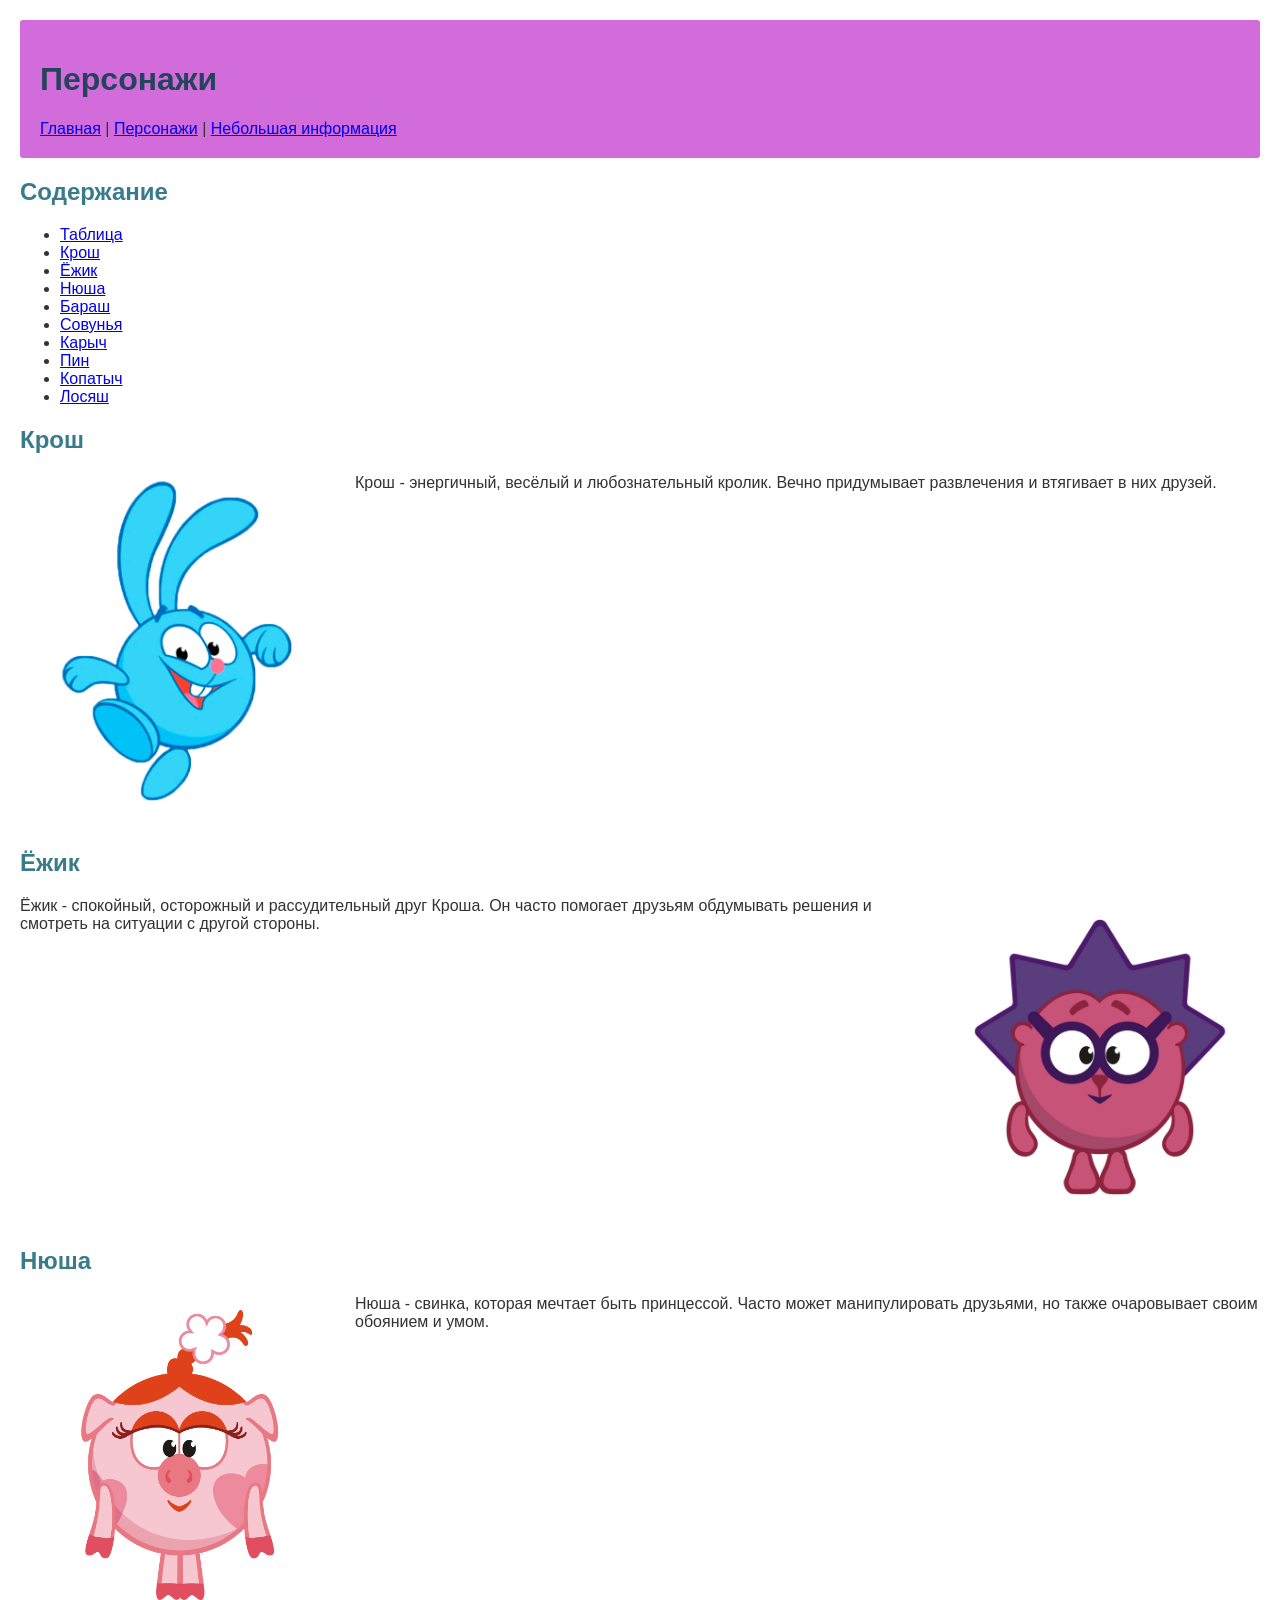
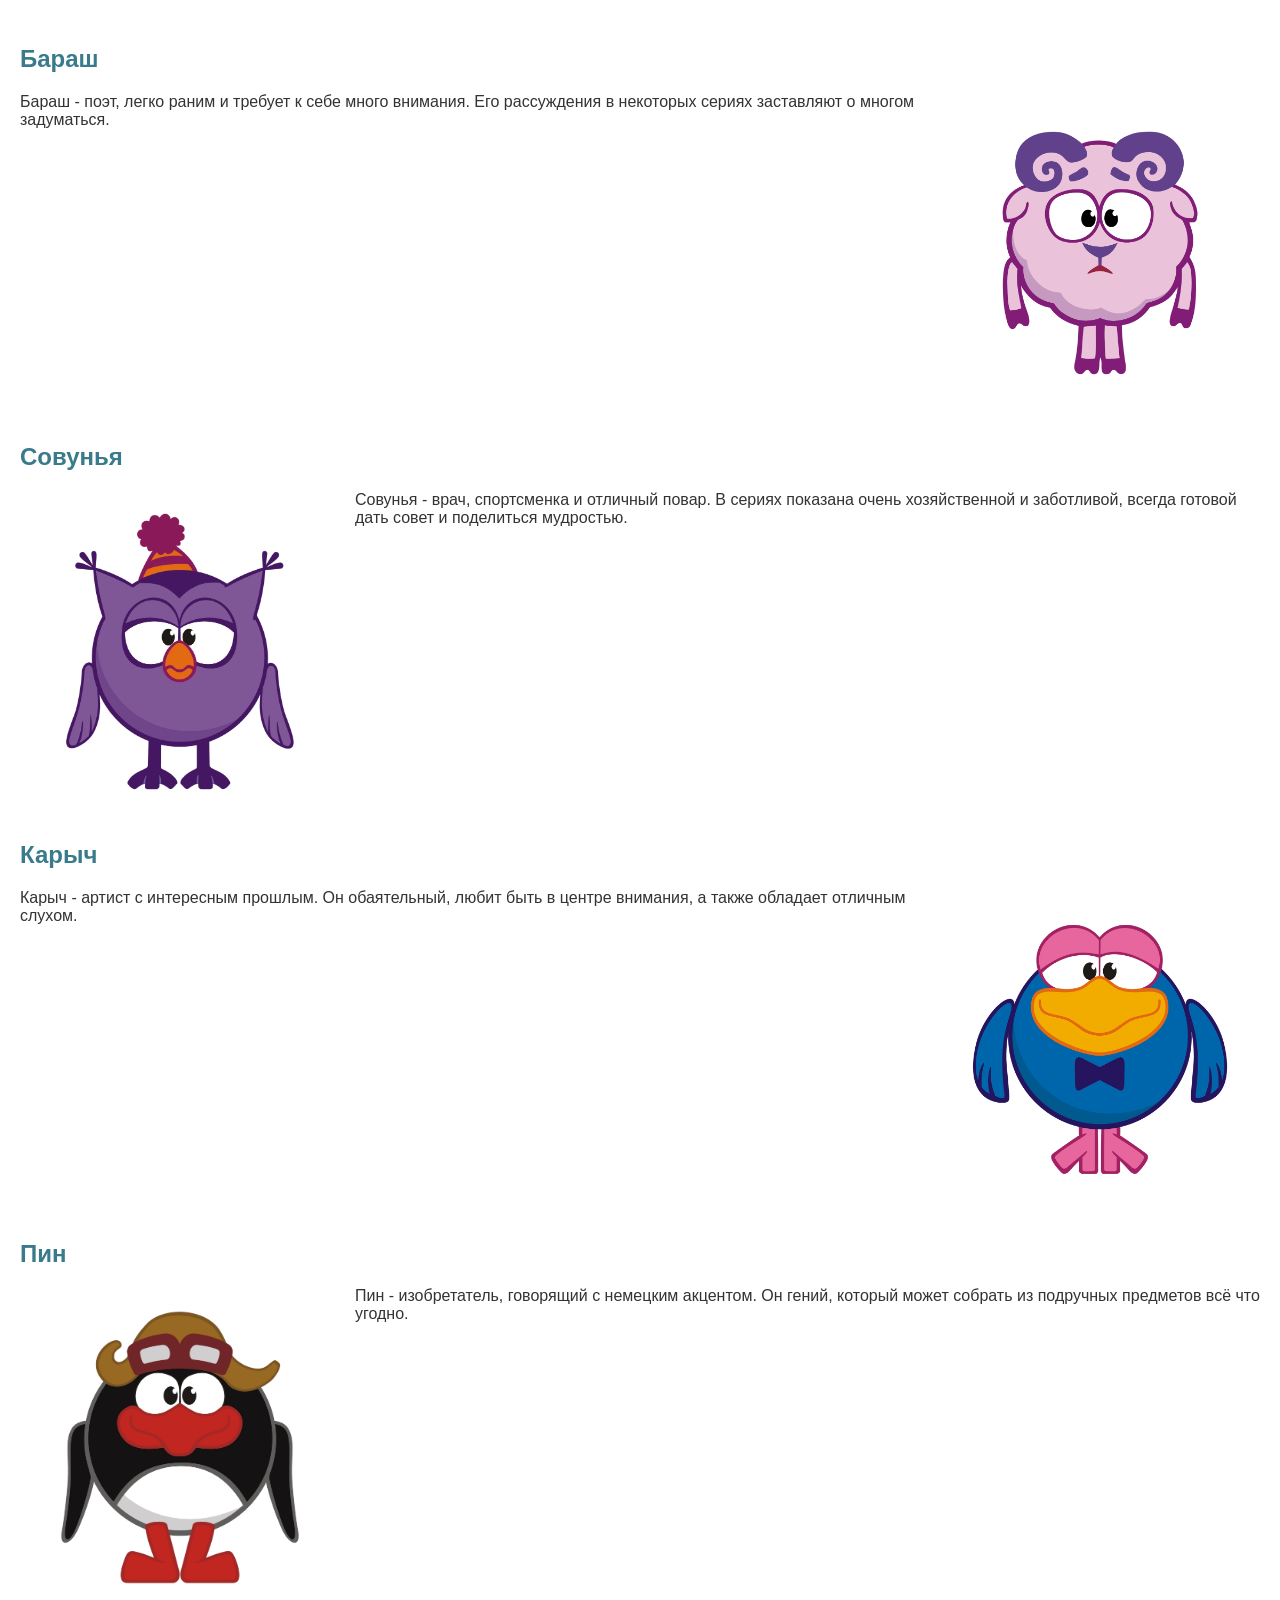
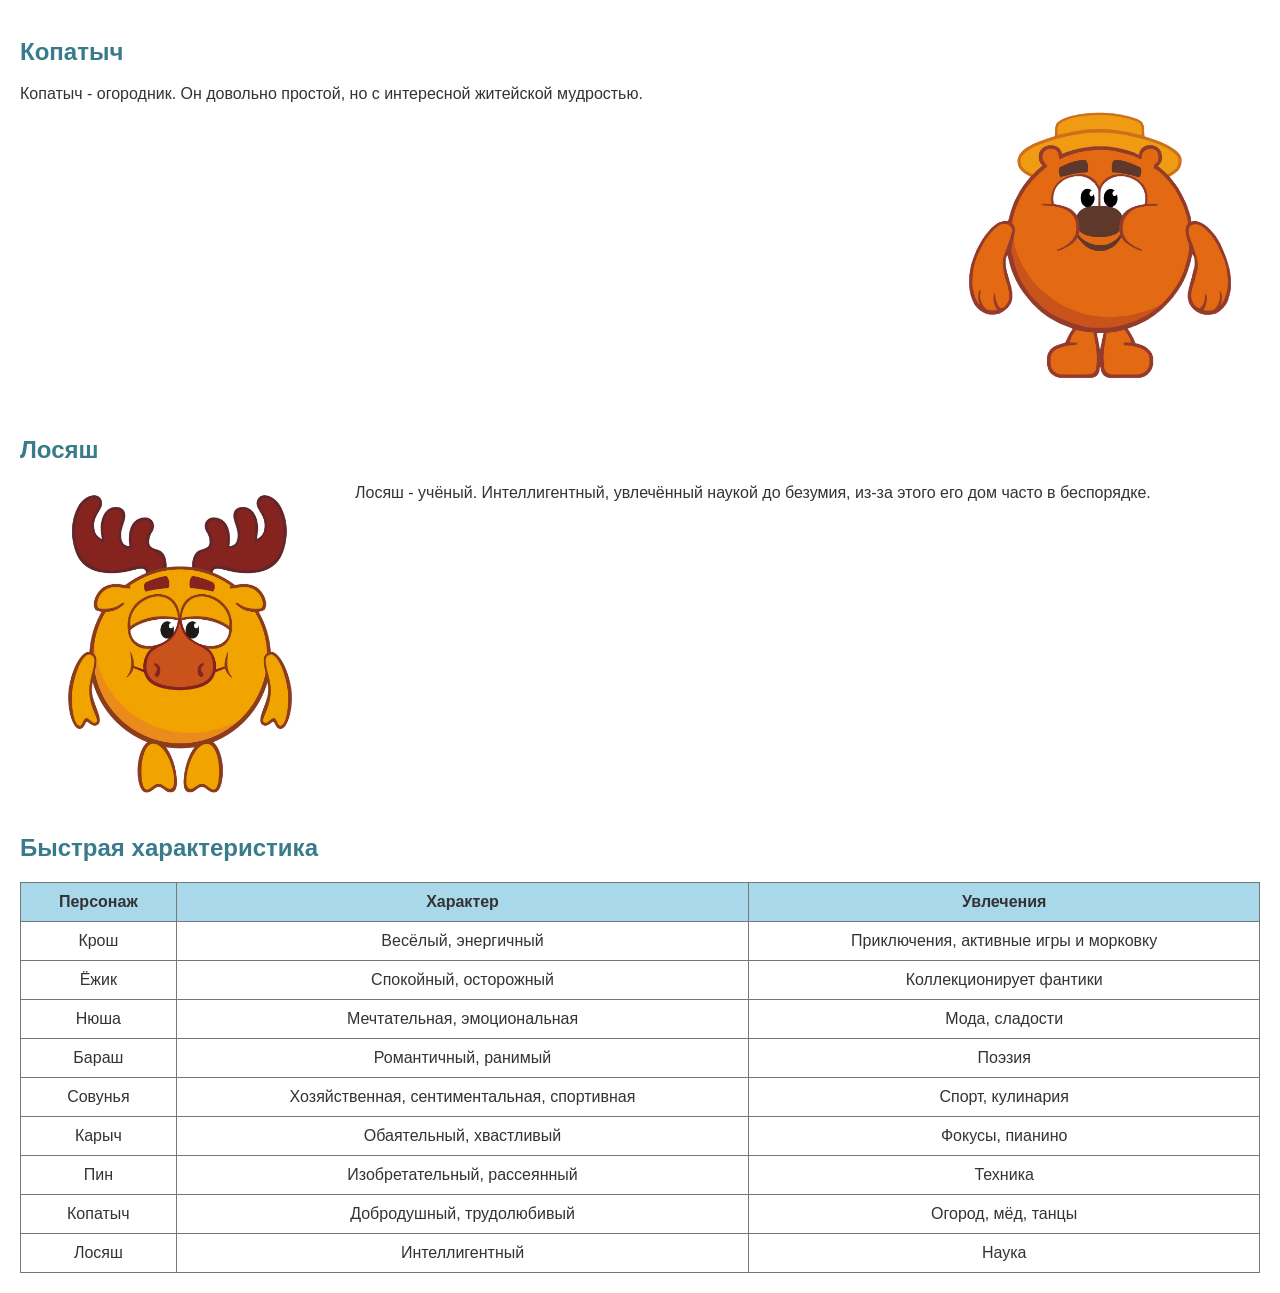
==== characters.html @ 491b252f "Add files via upload" ====
<!DOCTYPE html>
<html>
<head>
    <meta charset="UTF-8">
    <meta name="viewport" content="width=device-width, initial-scale=1">
    <meta name="description" content="Описание персонажей">
    <title>Персонажи</title>
    <link rel="stylesheet" href="style.css">
</head>
<body>
    <header>
        <h1>Персонажи</h1>

        <a href="index.html">Главная</a> |
        <a href="characters.html">Персонажи</a> |
        <a href="facts.html">Небольшая информация</a>
        
    </header>

    <main>
        <h2>Содержание</h2>

        <ul>
            <li><a href="#table">Таблица</a></li>
            <li><a href="#krosh">Крош</a></li>
            <li><a href="#ezik"> Ёжик</a></li>
            <li><a href="#nusa"> Нюша</a></li>
            <li><a href="#baras"> Бараш</a></li>
            <li><a href="#sovu"> Совунья</a></li>
            <li><a href="#kari"> Карыч</a></li>
            <li><a href="#pin"> Пин</a></li>
            <li><a href="#kop"> Копатыч</a></li>
            <li><a href="#los"> Лосяш</a></li>
        </ul>

        <h2 id="krosh">Крош</h2>
        <img
    src="images/kros.webp"
    alt="Крош"
    width="320"
    class="picture-left"
>
        <p>
    Крош - энергичный, весёлый и любознательный кролик.
    Вечно придумывает развлечения и втягивает в них друзей.
</p>
<div class="clear"></div>
        <h2 id="ezik">Ёжик</h2>
        <img
    src="images/ezik.webp"
    alt="Ёжик"
    width="320"
    class="picture-right"
>

<p>
    Ёжик - спокойный, осторожный и рассудительный друг Кроша.
    Он часто помогает друзьям обдумывать решения и смотреть
    на ситуации с другой стороны.
</p>

<div class="clear"></div>

        <h2 id="nusa">Нюша</h2>
        <img
    src="images/nusa.webp"
    alt="Нюша"
    width="320"
    class="picture-left"
>

<p>
    Нюша - свинка, которая мечтает быть принцессой.
    Часто может манипулировать друзьями, но также очаровывает своим обоянием и умом. 
</p>

<div class="clear"></div>

        <h2 id="baras">Бараш</h2>
        <img
    src="images/barash.webp"
    alt="Бараш"
    width="320"
    class="picture-right"
>

<p>
    Бараш - поэт, легко раним и требует к себе много внимания.
    Его рассуждения в некоторых сериях заставляют о многом задуматься.
</p>

<div class="clear"></div>

        <h2 id="sovu">Совунья</h2>
        <img
    src="images/Sovunya.webp"
    alt="Совунья"
    width="320"
    class="picture-left"
>

<p>
    Совунья - врач, спортсменка и отличный повар. 
    В сериях показана очень хозяйственной и заботливой, всегда готовой дать совет и поделиться мудростью.
</p>

<div class="clear"></div>

        <h2 id="kari">Карыч</h2>
        <img
    src="images/karik.webp"
    alt="Карыч"
    width="320"
    class="picture-right"
>

<p>
    Карыч - артист с интересным прошлым. 
    Он обаятельный, любит быть в центре внимания, а также обладает отличным слухом.
</p>

<div class="clear"></div>

        <h2 id="pin">Пин</h2>
        <img
    src="images/pin.webp"
    alt="Пин"
    width="320"
    class="picture-left"
>

<p>
    Пин - изобретатель, говорящий с немецким акцентом. 
    Он гений, который может собрать из подручных предметов всё что угодно. 
</p>
<div class="clear"></div>

        <h2 id="kop">Копатыч</h2>
        <img
    src="images/kopatich.webp"
    alt="Копатыч"
    width="320"
    class="picture-right"
>

<p>
    Копатыч - огородник. 
    Он довольно простой, но с интересной житейской мудростью.
</p>

<div class="clear"></div>

        <h2 id="los">Лосяш</h2>
        <img
    src="images/losik.webp"
    alt="Лосяш"
    width="320"
    class="picture-left"
>

<p>
    Лосяш - учёный. 
    Интеллигентный, увлечённый наукой до безумия, из-за этого его дом часто в беспорядке.
</p>
<div class="clear"></div>

<h2 id="table">Быстрая характеристика</h2>

<table>
    <thead>
        <tr>
            <th>Персонаж</th>
            <th>Характер</th>
            <th>Увлечения</th>
        </tr>
    </thead>

    <tbody>
        <tr>
            <td>Крош</td>
            <td>Весёлый, энергичный</td>
            <td>Приключения, активные игры и морковку</td>
        </tr>

        <tr>
            <td>Ёжик</td>
            <td>Спокойный, осторожный</td>
            <td>Коллекционирует фантики</td>
        </tr>

        <tr>
            <td>Нюша</td>
            <td>Мечтательная, эмоциональная</td>
            <td>Мода, сладости</td>
        </tr>

        <tr>
            <td>Бараш</td>
            <td>Романтичный, ранимый</td>
            <td>Поэзия</td>
        </tr>

        <tr>
            <td>Совунья</td>
            <td>Хозяйственная, сентиментальная, спортивная</td>
            <td>Спорт, кулинария</td>
        </tr>

        <tr>
            <td>Карыч</td>
            <td>Обаятельный, хвастливый</td>
            <td>Фокусы, пианино</td>
        </tr>

        <tr>
            <td>Пин</td>
            <td>Изобретательный, рассеянный</td>
            <td>Техника</td>
        </tr>

        <tr>
            <td>Копатыч</td>
            <td>Добродушный, трудолюбивый</td>
            <td>Огород, мёд, танцы</td>
        </tr>

        <tr>
            <td>Лосяш</td>
            <td>Интеллигентный</td>
            <td>Наука</td>
        </tr>
    </tbody>
</table>

    </main>
</body>
</html>
---- style.css ----
body {
    font-family: Arial, sans-serif;
    background-color: #ffffff;
    color: #333333;
    margin: 20px;
    
}

header {
    background-color: #d26cda;
    padding: 20px;
    border-radius: 3px;
}

h1 {
    color: #24445c;
}

h2 {
    color: #397b8b;
}

.clear {
    clear: both;
}

.picture-center {
    display: block;
    margin: 20px auto;
    max-width: 100%;
    height: auto;
}

.picture-left {
    float: left;
    margin: 0 15px 10px 0;
    max-width: 40%;
    height: auto;
}

.picture-right {
    float: right;
    margin: 0 0 10px 15px;
    max-width: 40%;
    height: auto;
}

table {
    border-collapse: collapse;
    width: 100%;
    margin: 20px 0;
}

th, td {
    border: 1px solid #777777;
    padding: 10px;
    text-align: center;
}

th {
    background-color: #a8d8ea;
}
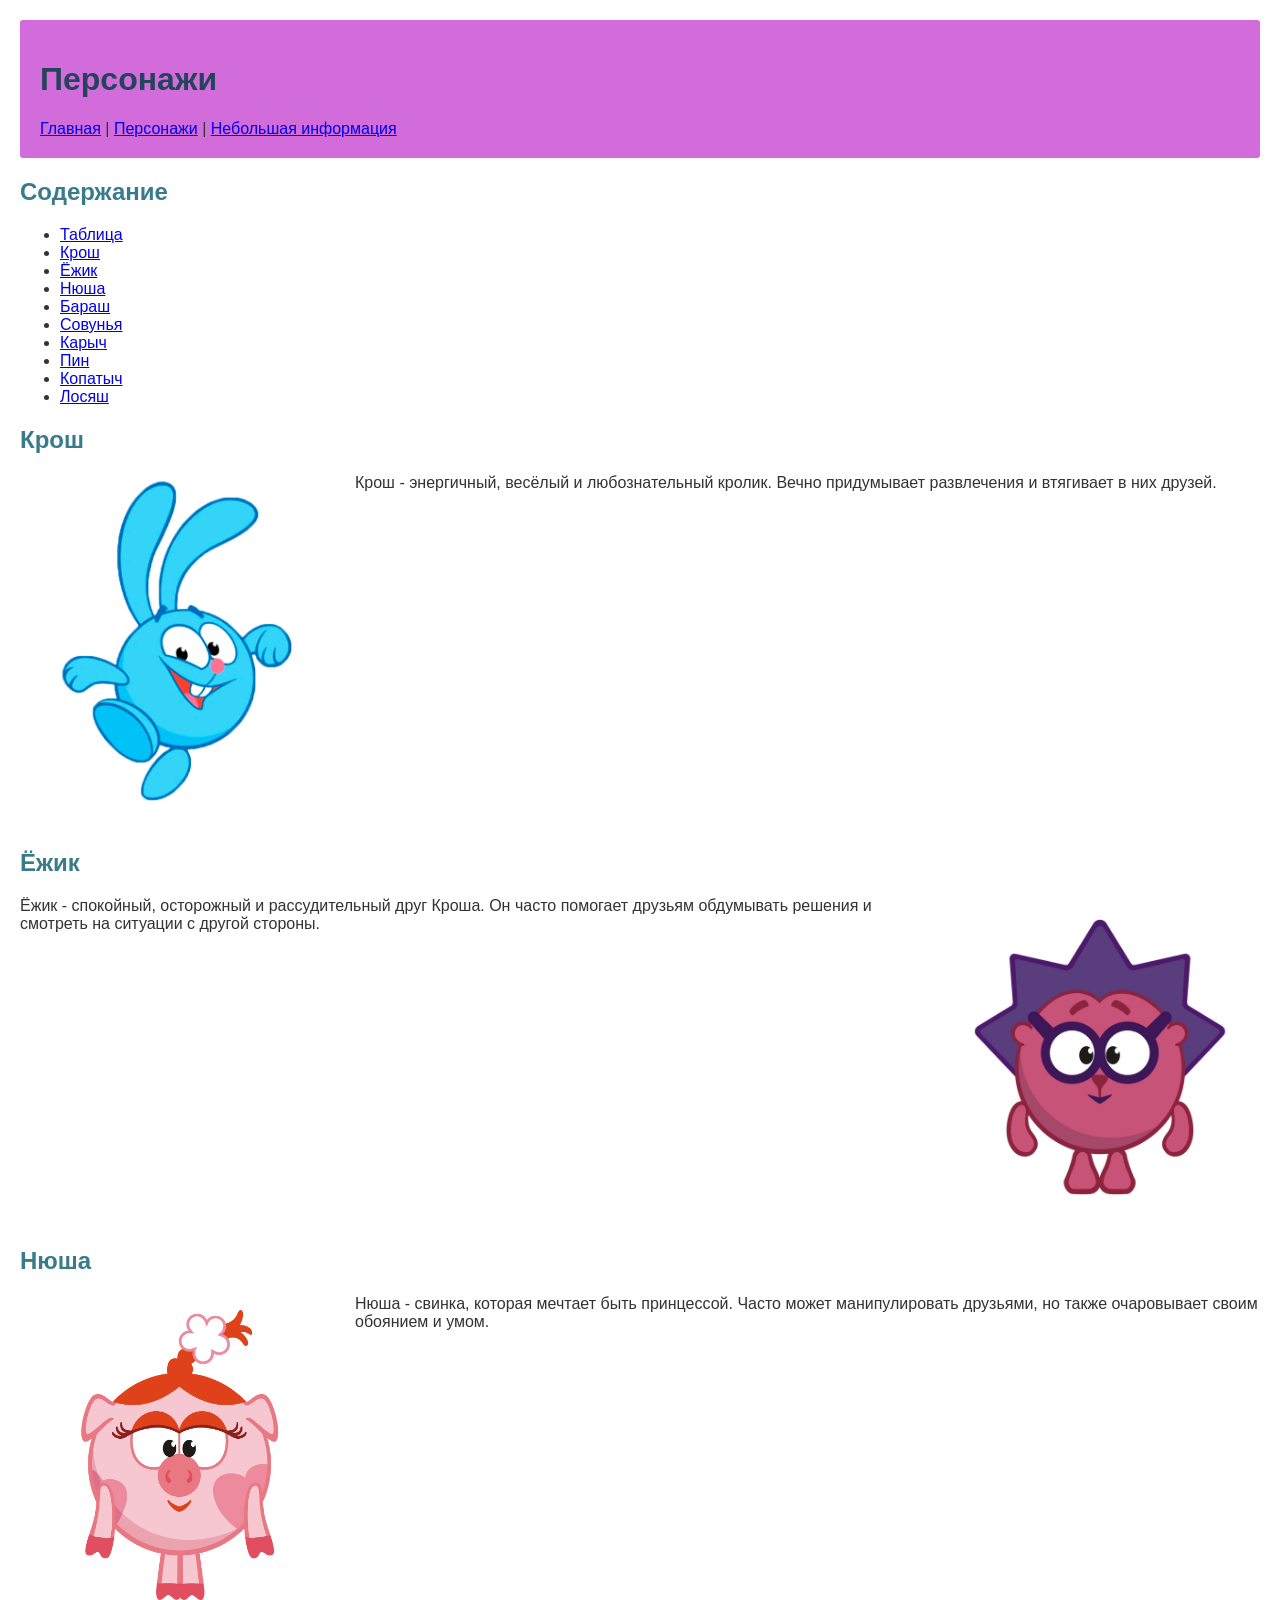
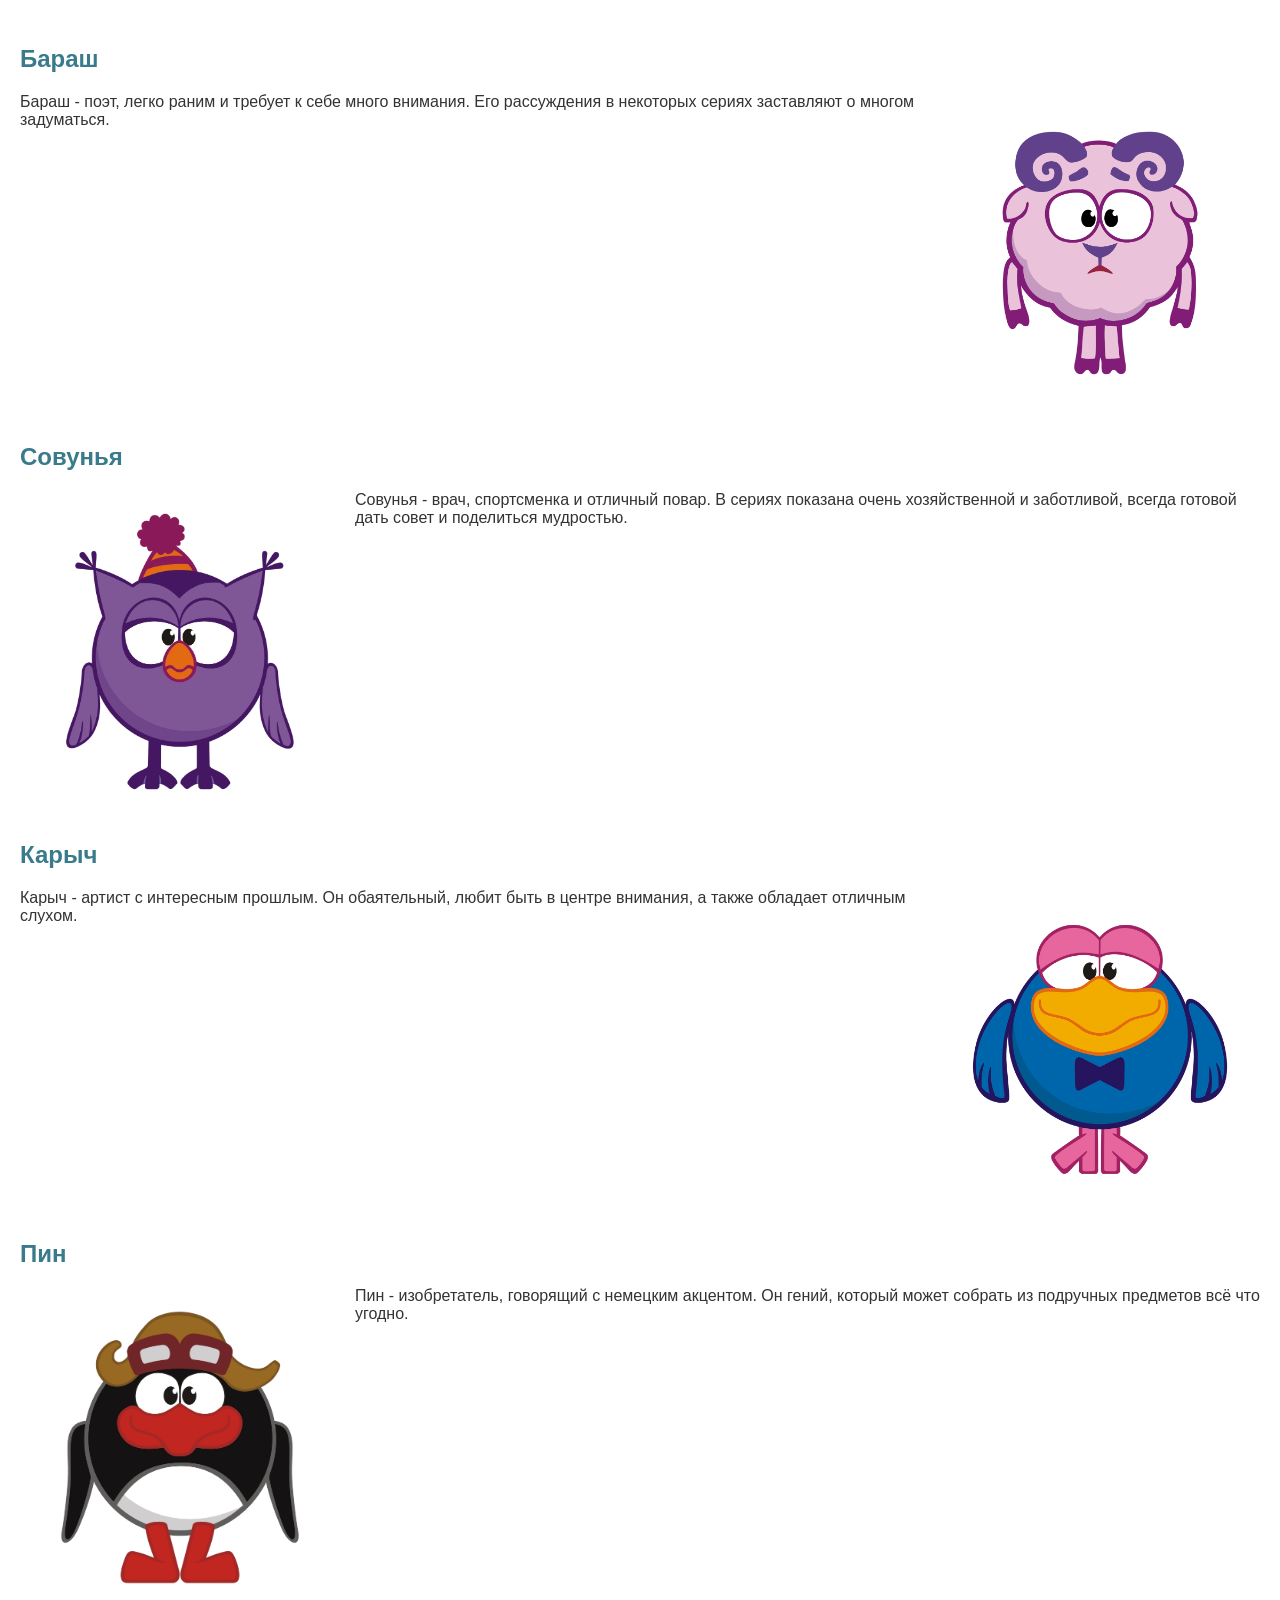
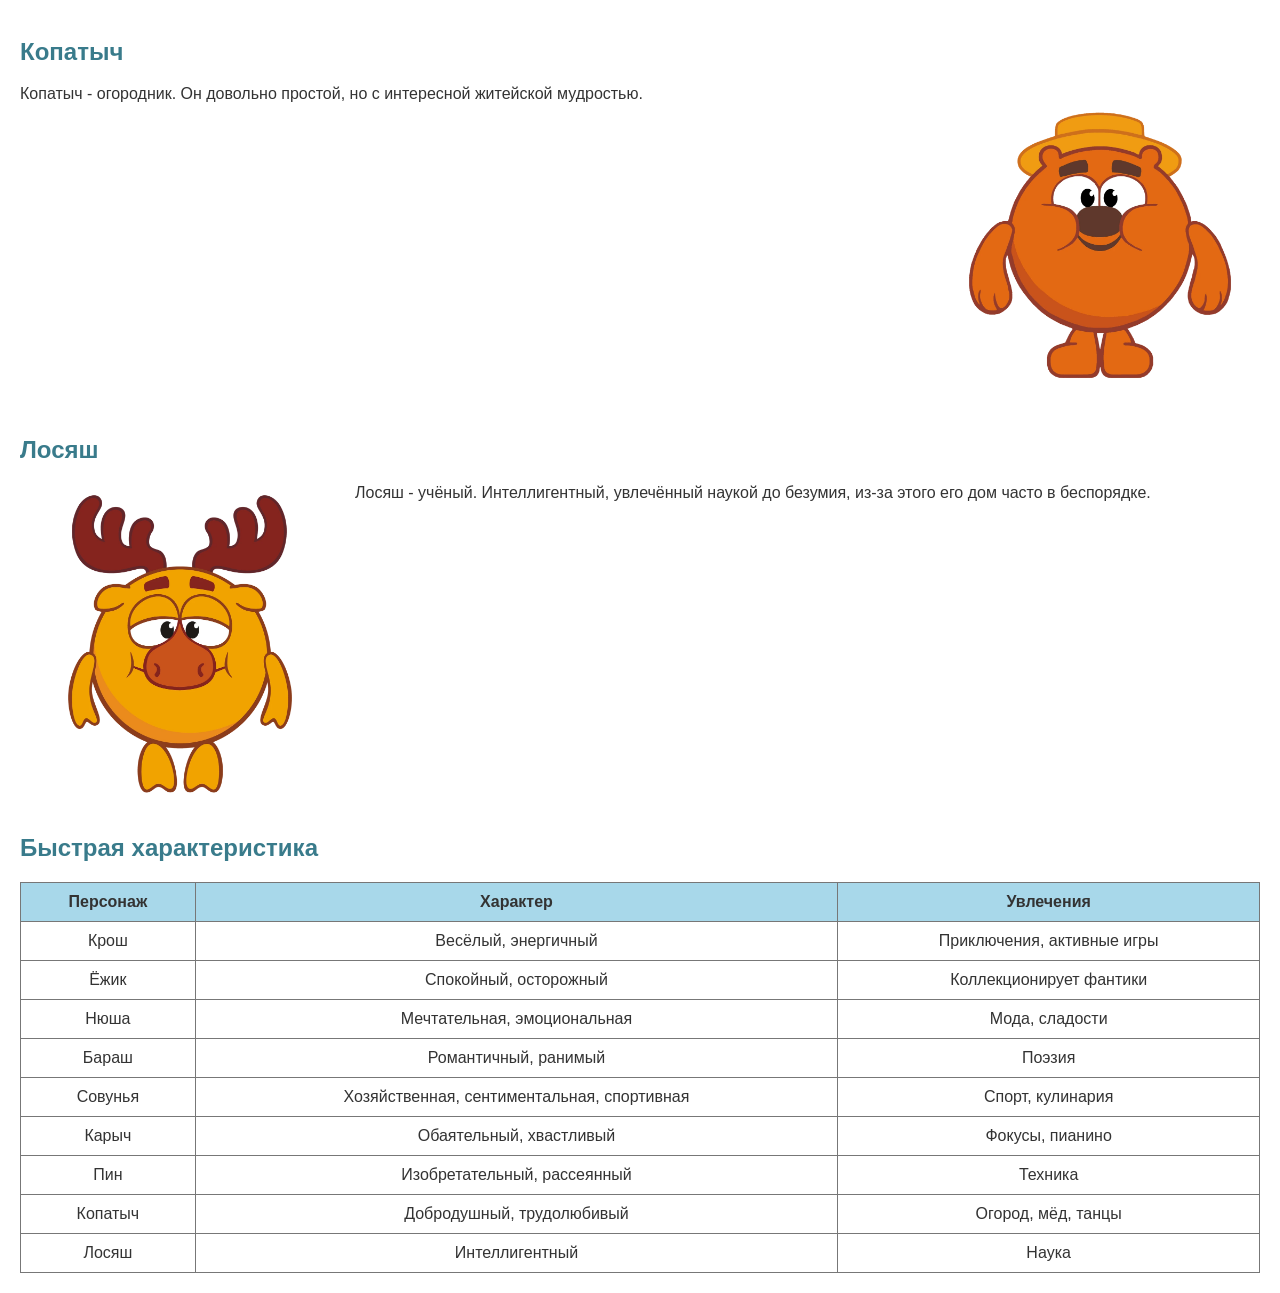
==== commit 04508d2d: "Update characters.html" ====
--- a/characters.html
+++ b/characters.html
@@ -180,7 +180,7 @@
         <tr>
             <td>Крош</td>
             <td>Весёлый, энергичный</td>
-            <td>Приключения, активные игры и морковку</td>
+            <td>Приключения, активные игры</td>
         </tr>
 
         <tr>
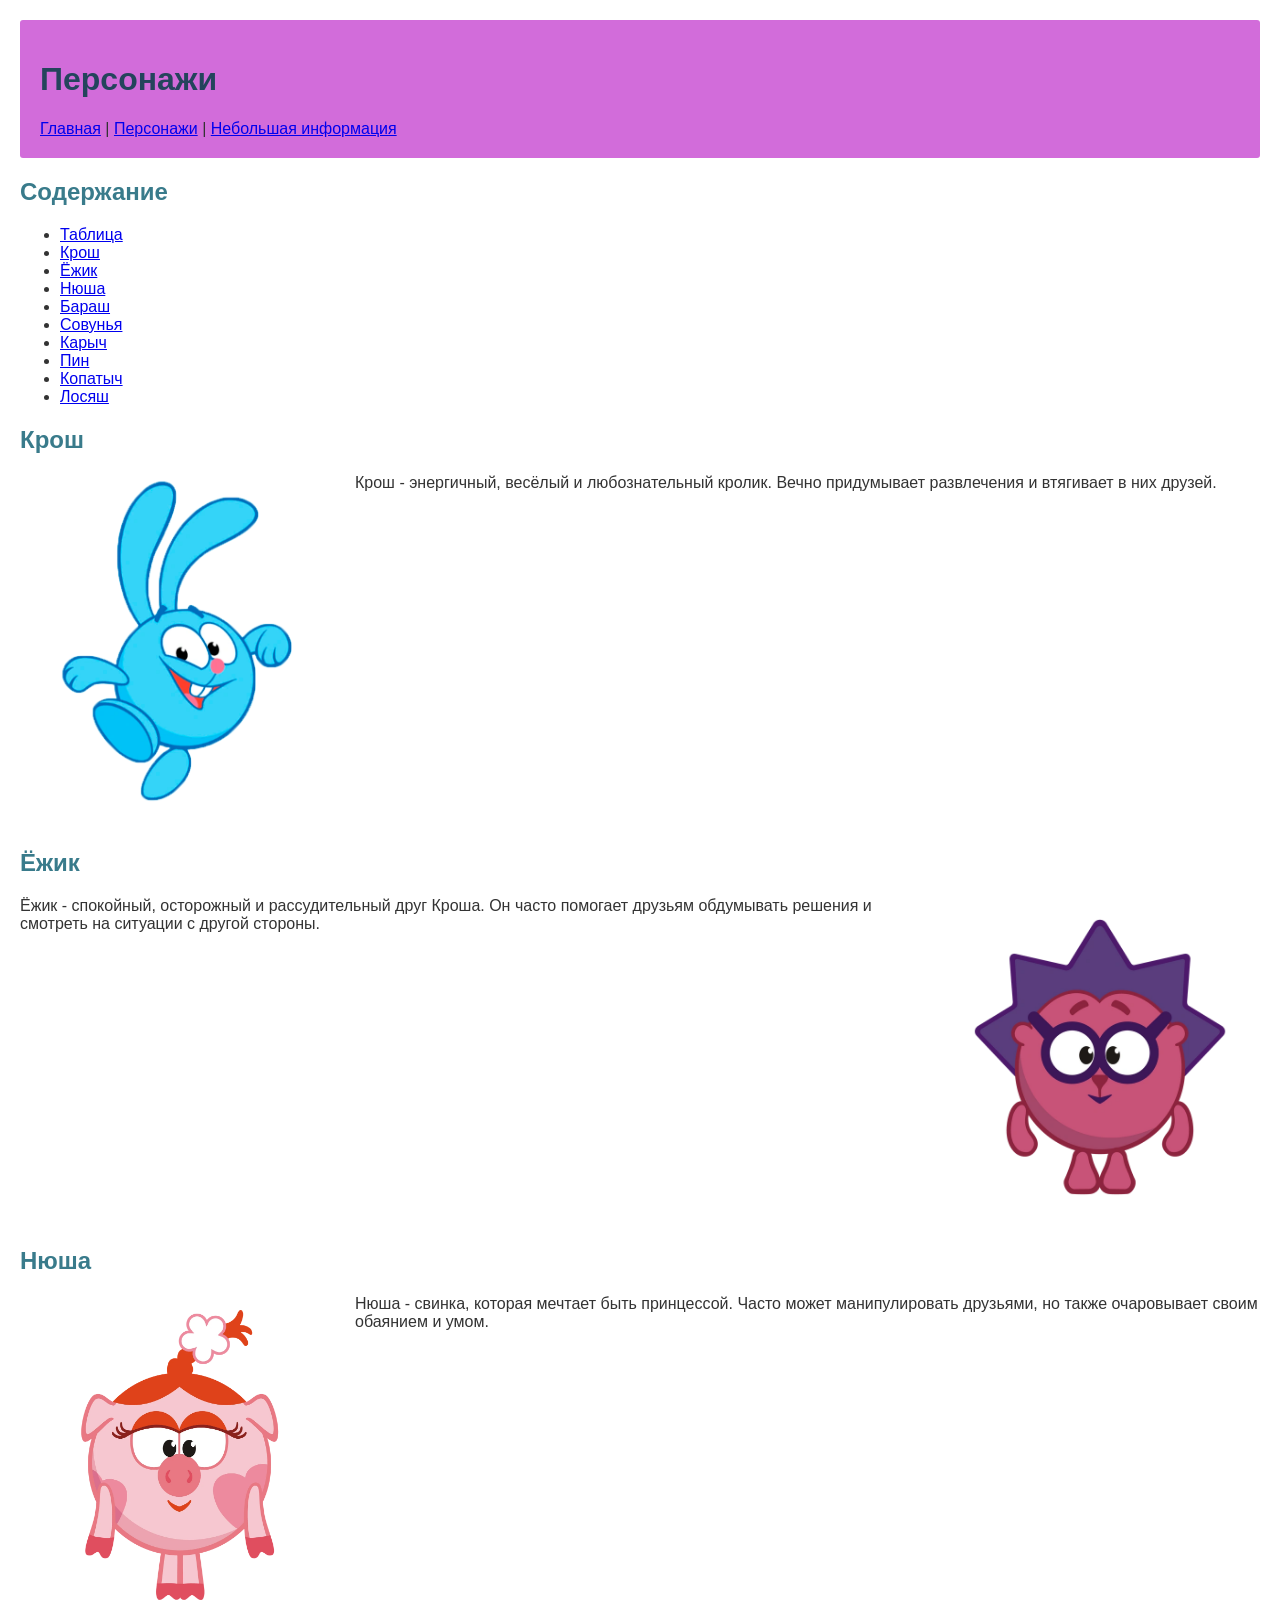
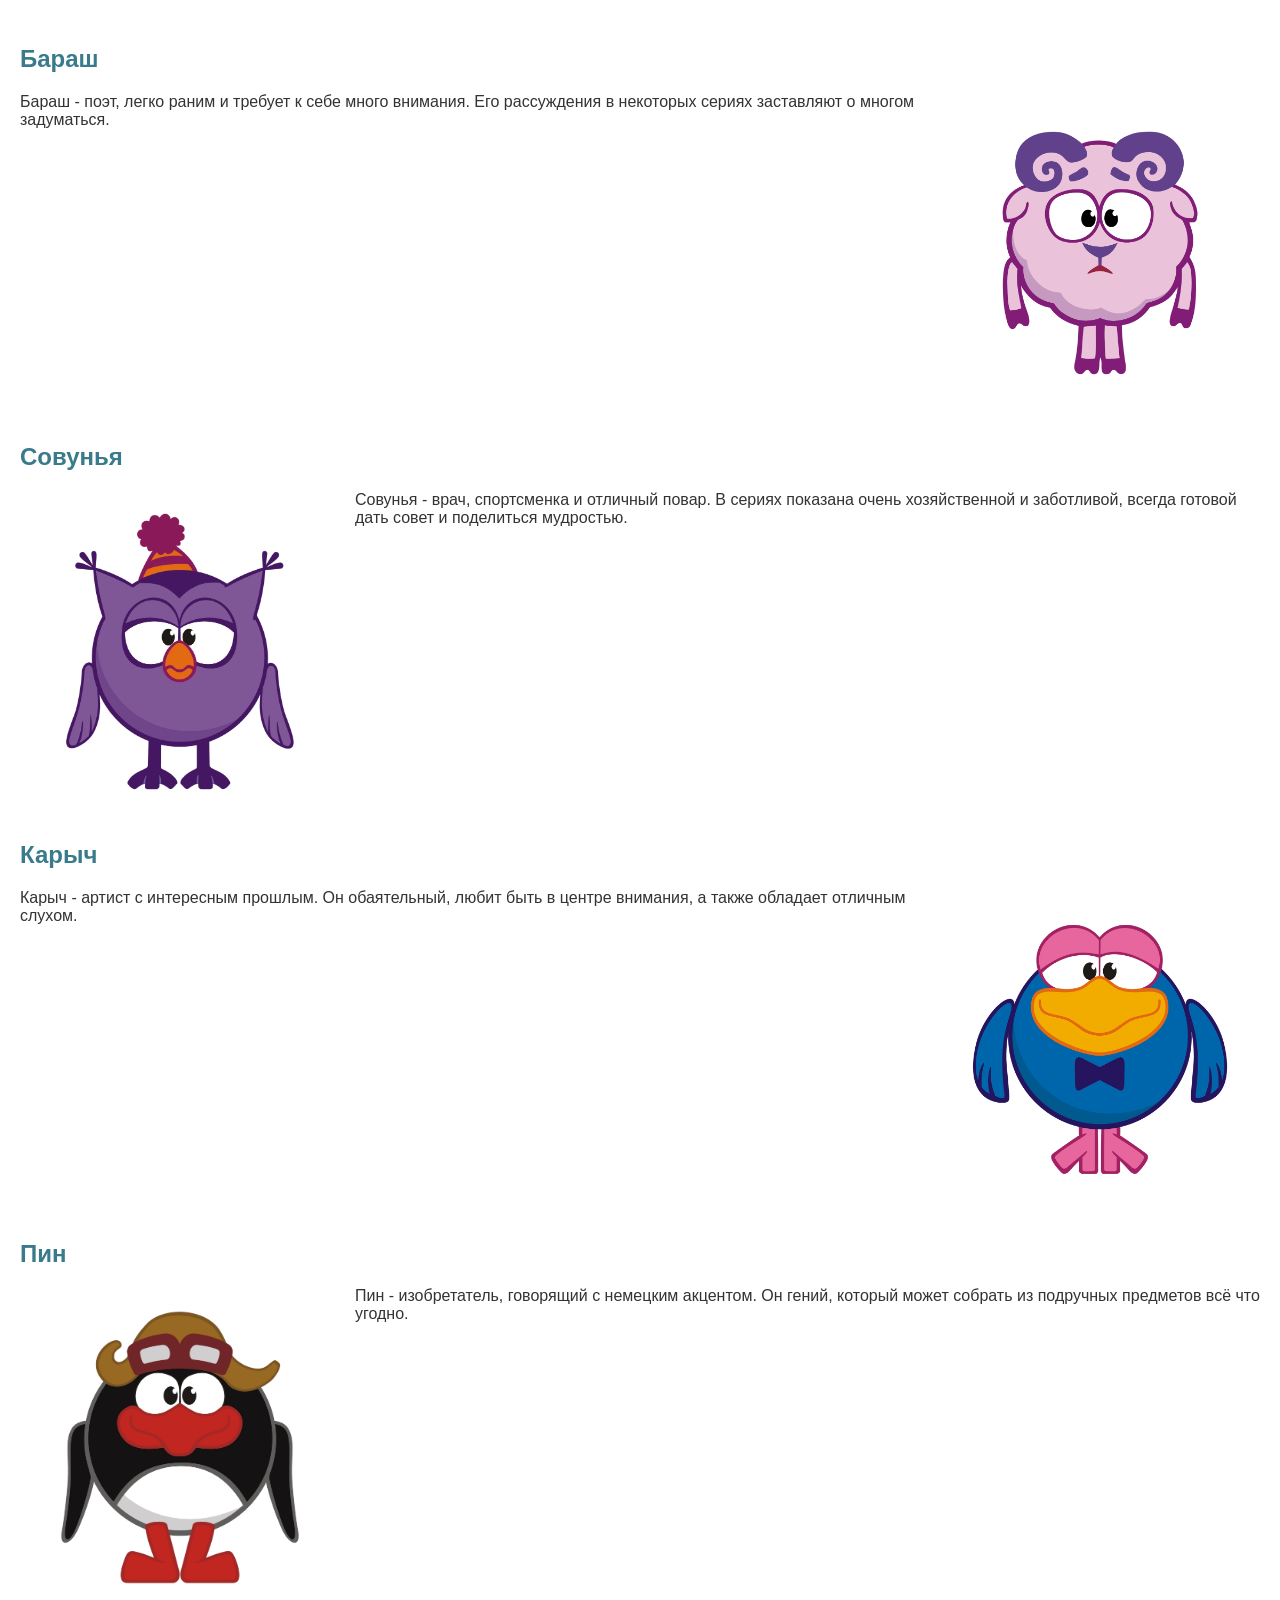
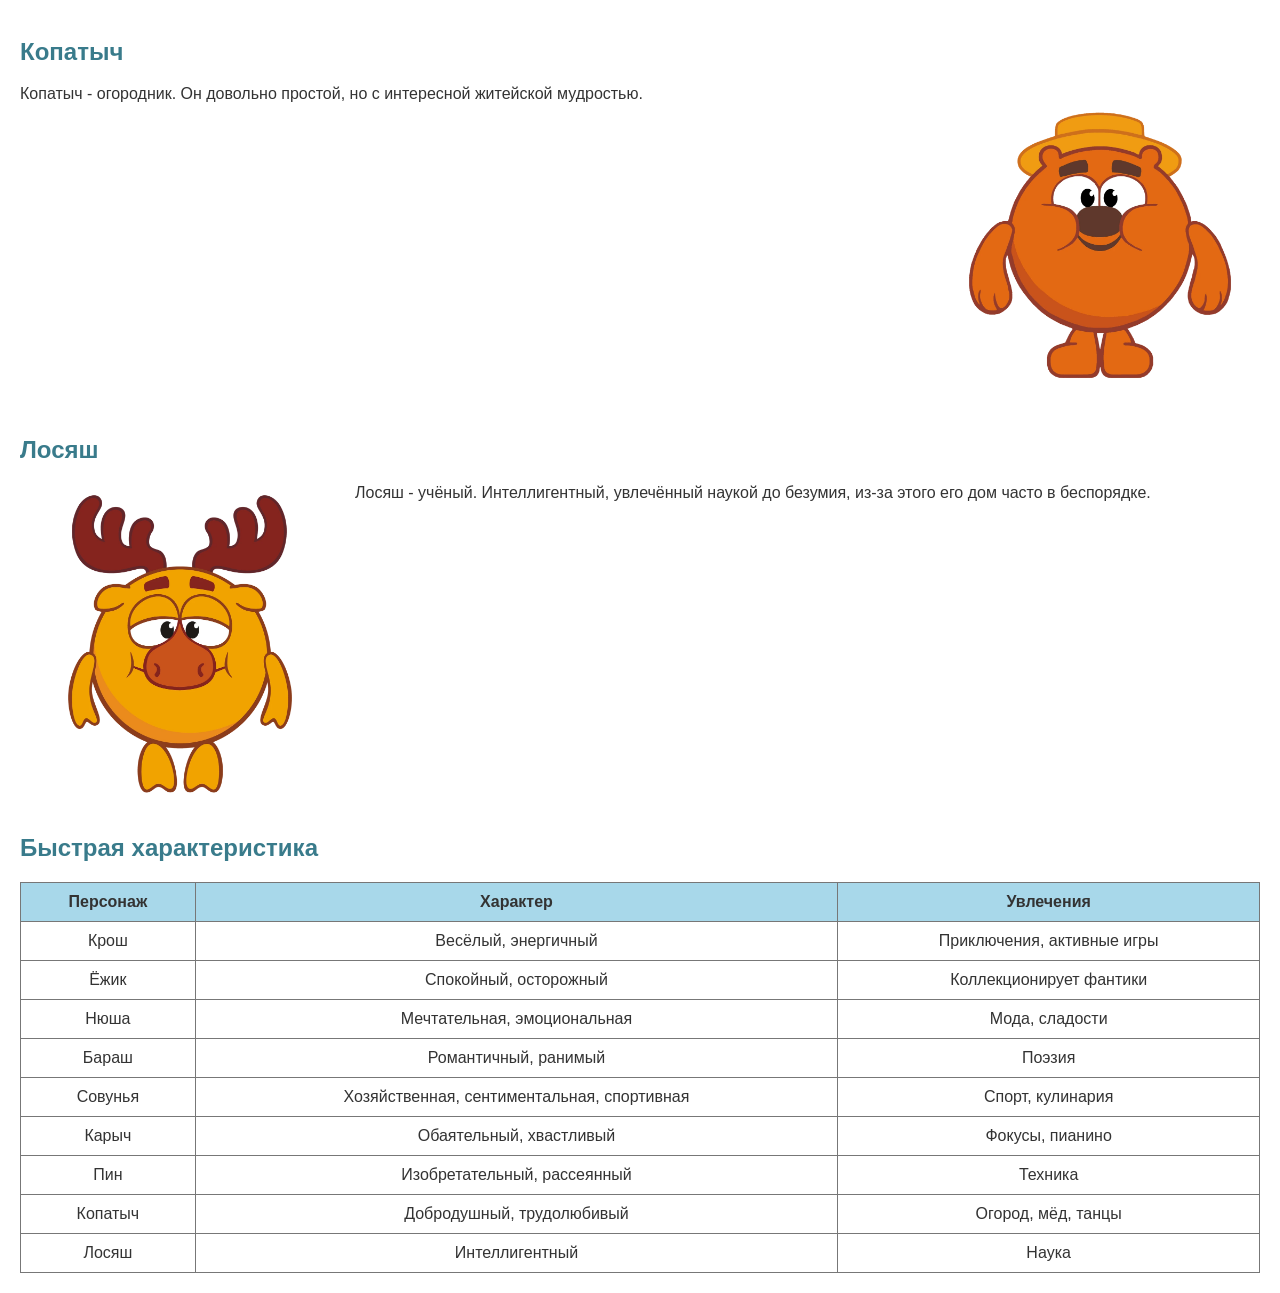
==== commit 06d75163: "Update characters.html" ====
--- a/characters.html
+++ b/characters.html
@@ -72,7 +72,7 @@
 
 <p>
     Нюша - свинка, которая мечтает быть принцессой.
-    Часто может манипулировать друзьями, но также очаровывает своим обоянием и умом. 
+    Часто может манипулировать друзьями, но также очаровывает своим обаянием и умом. 
 </p>
 
 <div class="clear"></div>
